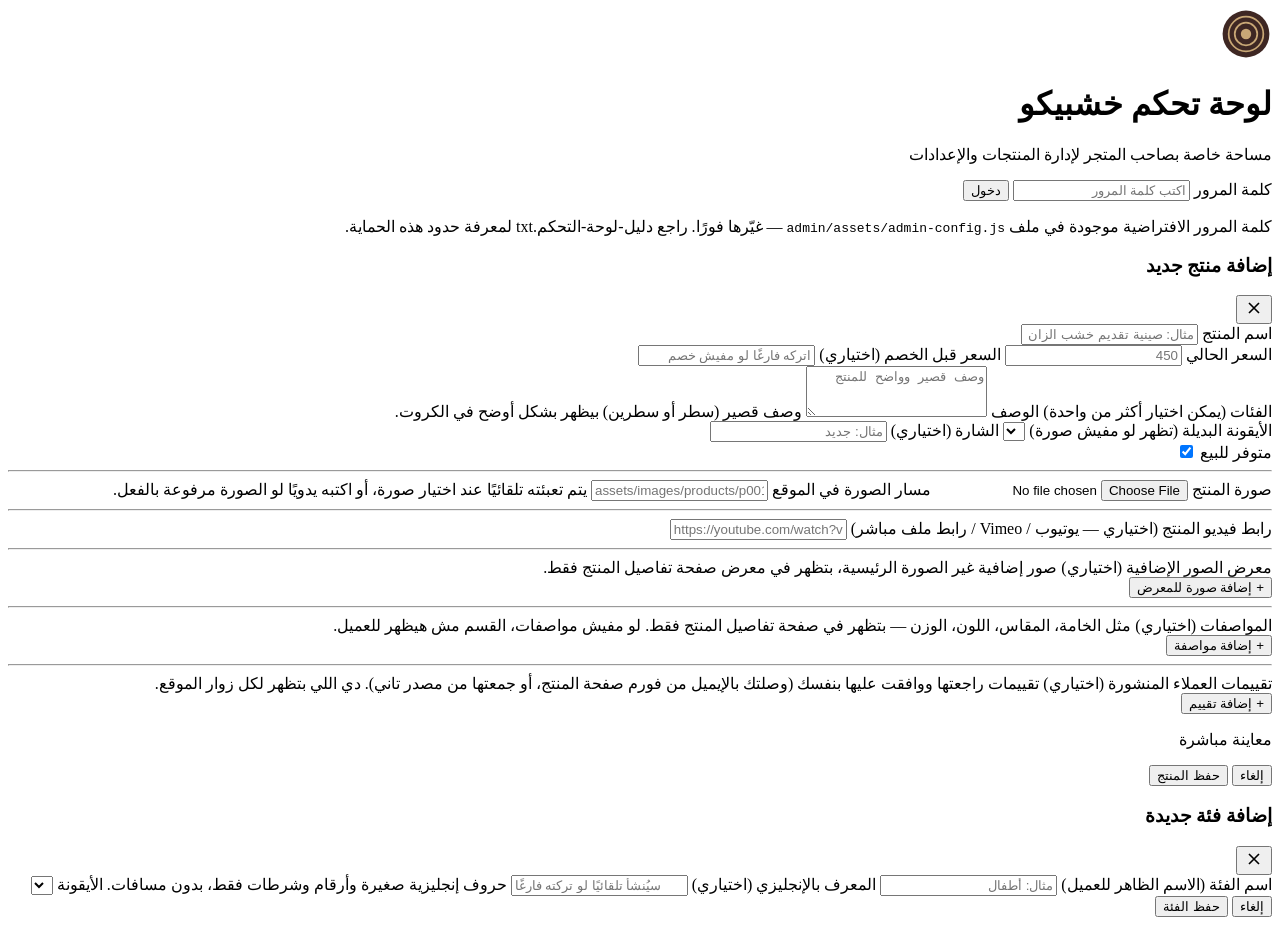
==== admin/index.html @ 73955e40 "Add files via upload" ====
<!DOCTYPE html>
<html lang="ar" dir="rtl">
<head>
<meta charset="UTF-8">
<meta name="viewport" content="width=device-width, initial-scale=1.0, viewport-fit=cover">
<title>لوحة تحكم خشبيكو</title>
<meta name="robots" content="noindex, nofollow">
<link rel="icon" href="data:image/svg+xml,%3Csvg xmlns='http://www.w3.org/2000/svg' viewBox='0 0 100 100'%3E%3Ccircle cx='50' cy='50' r='45' fill='%233E2723'/%3E%3Ccircle cx='50' cy='50' r='33' fill='none' stroke='%23C9A876' stroke-width='4'/%3E%3Ccircle cx='50' cy='50' r='20' fill='none' stroke='%23C9A876' stroke-width='4'/%3E%3C/svg%3E">
<link rel="preconnect" href="https://fonts.googleapis.com">
<link rel="preconnect" href="https://fonts.gstatic.com" crossorigin>
<link href="https://fonts.googleapis.com/css2?family=El+Messiri:wght@500;600;700&family=Tajawal:wght@400;500;700;900&display=swap" rel="stylesheet">
<link rel="stylesheet" href="../assets/css/style.css">
<link rel="stylesheet" href="assets/admin.css">
</head>
<body class="admin-body">

<!-- ===== شاشة الدخول ===== -->
<div class="login-screen" id="loginScreen">
  <form class="login-card" id="loginForm">
    <svg class="login-rings" viewBox="0 0 60 60" width="52" height="52" aria-hidden="true">
      <circle cx="30" cy="30" r="27" fill="#3E2723"/>
      <circle cx="30" cy="30" r="20" fill="none" stroke="#C9A876" stroke-width="2"/>
      <circle cx="30" cy="30" r="13" fill="none" stroke="#C9A876" stroke-width="2"/>
      <circle cx="30" cy="30" r="6" fill="#C9A876"/>
    </svg>
    <h1>لوحة تحكم خشبيكو</h1>
    <p class="login-sub">مساحة خاصة بصاحب المتجر لإدارة المنتجات والإعدادات</p>
    <label class="login-field">
      كلمة المرور
      <input type="password" id="loginPassword" placeholder="اكتب كلمة المرور" autocomplete="current-password" required>
    </label>
    <button type="submit" class="btn btn-primary btn-block">دخول</button>
    <p class="login-error" id="loginError"></p>
    <p class="login-hint">كلمة المرور الافتراضية موجودة في ملف <code>admin/assets/admin-config.js</code> — غيّرها فورًا. راجع دليل-لوحة-التحكم.txt لمعرفة حدود هذه الحماية.</p>
  </form>
</div>

<!-- ===== لوحة التحكم ===== -->
<div class="admin-shell" id="adminShell" hidden>

  <header class="admin-header">
    <div class="admin-header-inner">
      <span class="logo-text">خشبيكو<small>لوحة التحكم</small></span>
      <div class="admin-header-actions">
        <a href="../index.html" target="_blank" rel="noopener" class="btn btn-ghost btn-small-pad">عرض الموقع</a>
        <button type="button" class="btn btn-ghost btn-small-pad" id="logoutBtn">تسجيل خروج</button>
      </div>
    </div>
    <nav class="admin-tabs" id="adminTabs">
      <button type="button" class="admin-tab active" data-tab="products">المنتجات</button>
      <button type="button" class="admin-tab" data-tab="categories">الفئات</button>
      <button type="button" class="admin-tab" data-tab="settings">الإعدادات</button>
      <button type="button" class="admin-tab" data-tab="export">الحفظ والتصدير</button>
    </nav>
  </header>

  <main class="admin-main">
    <div class="container">

      <!-- ===== تبويب المنتجات ===== -->
      <section class="admin-panel active" id="panelProducts">
        <div class="panel-toolbar">
          <div class="search-bar admin-search">
            <span class="search-icon">
              <svg width="18" height="18" viewBox="0 0 24 24" fill="none" stroke="currentColor" stroke-width="2"><circle cx="11" cy="11" r="7"/><path d="M21 21l-4.3-4.3"/></svg>
            </span>
            <input type="search" id="productAdminSearch" placeholder="ابحث في منتجاتك...">
          </div>
          <button type="button" class="btn btn-primary" id="addProductBtn">+ إضافة منتج جديد</button>
        </div>
        <div class="admin-table-wrap">
          <table class="admin-table" id="productsTable">
            <thead>
              <tr>
                <th>المنتج</th>
                <th>الفئات</th>
                <th>السعر</th>
                <th>الحالة</th>
                <th>إجراءات</th>
              </tr>
            </thead>
            <tbody id="productsTableBody"></tbody>
          </table>
        </div>
        <p class="admin-empty" id="productsEmptyState" hidden>لا توجد منتجات بعد. اضغط "إضافة منتج جديد" للبدء.</p>
      </section>

      <!-- ===== تبويب الفئات ===== -->
      <section class="admin-panel" id="panelCategories">
        <div class="panel-toolbar">
          <p class="panel-hint">الفئات هي الهاشتاجات اللي المنتجات بتتصنف تحتها، وبتظهر كفلاتر للعميل فوق قسم المنتجات.</p>
          <button type="button" class="btn btn-primary" id="addCategoryBtn">+ إضافة فئة جديدة</button>
        </div>
        <div class="admin-table-wrap">
          <table class="admin-table" id="categoriesTable">
            <thead>
              <tr>
                <th>الفئة</th>
                <th>المعرف</th>
                <th>عدد المنتجات</th>
                <th>إجراءات</th>
              </tr>
            </thead>
            <tbody id="categoriesTableBody"></tbody>
          </table>
        </div>
      </section>

      <!-- ===== تبويب الإعدادات ===== -->
      <section class="admin-panel" id="panelSettings">
        <p class="panel-hint">هذه الإعدادات تتحكم في رقم الواتساب، العملة، وبيانات التواصل الظاهرة في كل الموقع.</p>
        <form class="admin-form settings-form" id="settingsForm">
          <div class="form-grid">
            <label>
              رقم الواتساب (بصيغة دولية، بدون + وبدون صفر البداية)
              <input type="text" id="cfgWhatsapp" placeholder="201000000000" dir="ltr">
            </label>
            <label>
              رمز العملة
              <input type="text" id="cfgCurrency" placeholder="ج.م">
            </label>
            <label>
              رقم الهاتف الظاهر للعملاء
              <input type="text" id="cfgPhone" placeholder="+20 100 000 0000" dir="ltr">
            </label>
            <label>
              البريد الإلكتروني
              <input type="email" id="cfgEmail" placeholder="hello@khashbiko.com" dir="ltr">
            </label>
            <label class="span-2">
              العنوان
              <input type="text" id="cfgAddress" placeholder="القاهرة، مصر">
            </label>
            <label>
              رابط فيسبوك
              <input type="url" id="cfgFacebook" placeholder="https://facebook.com/..." dir="ltr">
            </label>
            <label>
              رابط انستجرام
              <input type="url" id="cfgInstagram" placeholder="https://instagram.com/..." dir="ltr">
            </label>
            <label>
              رابط تيك توك
              <input type="url" id="cfgTiktok" placeholder="https://tiktok.com/@..." dir="ltr">
            </label>
            <label class="span-2">
              رابط استقبال فورم التواصل (اختياري — Formspree أو مشابه)
              <input type="url" id="cfgFormAction" placeholder="https://formspree.io/f/xxxxxxx" dir="ltr">
            </label>
            <label class="span-2">
              رابط استقبال تقييمات العملاء (اختياري — ينفع نفس الرابط فوق أو رابط منفصل)
              <input type="url" id="cfgReviewFormAction" placeholder="https://formspree.io/f/yyyyyyy" dir="ltr">
            </label>
          </div>
          <button type="submit" class="btn btn-primary">حفظ الإعدادات</button>
        </form>
      </section>

      <!-- ===== تبويب الحفظ والتصدير ===== -->
      <section class="admin-panel" id="panelExport">
        <div class="export-notice">
          <h3>ليه محتاج "أصدّر" وأرفع بدل ما يتحفظ لوحده؟</h3>
          <p>موقع خشبيكو موقع ثابت (Static) من غير قاعدة بيانات أو سيرفر خلفي — وده اللي بيخليه سريع وسهل الاستضافة على أي مكان.
          التعديلات اللي بتعملها هنا بتتحفظ في متصفحك فقط (كمسودة عمل)، ولازم "تصدّرها" كملف وترفعه على استضافتك
          عشان تظهر لكل زوار الموقع. التفاصيل الكاملة في ملف <code>دليل-لوحة-التحكم.txt</code>.</p>
        </div>

        <div class="export-cards">
          <div class="export-card">
            <h4>1) ملف المنتجات والفئات</h4>
            <p>يحتوي كل منتجاتك وفئاتك الحالية بنفس تنسيق الملف الأصلي.</p>
            <button type="button" class="btn btn-primary btn-block" id="exportProductsBtn">⬇ تنزيل products-data.js</button>
          </div>
          <div class="export-card">
            <h4>2) ملف الإعدادات</h4>
            <p>رقم الواتساب، العملة، بيانات التواصل وروابط السوشيال ميديا.</p>
            <button type="button" class="btn btn-primary btn-block" id="exportConfigBtn">⬇ تنزيل config.js</button>
          </div>
        </div>

        <ol class="export-steps">
          <li>اضغط زر التنزيل المناسب فوق — هينزل الملف باسمه الصحيح جاهزًا للرفع.</li>
          <li>افتح مدير الملفات في استضافتك وادخل مجلد <code>assets/js</code>.</li>
          <li>ارفع الملف الجديد فوق القديم بنفس الاسم (استبدال).</li>
          <li>افتح موقعك وتأكد إن التعديلات ظهرت.</li>
        </ol>

        <div class="export-footer">
          <p class="draft-status" id="draftStatus">لا توجد تعديلات محفوظة محليًا بعد.</p>
          <button type="button" class="btn btn-ghost" id="resetDraftBtn">استرجاع النسخة الحالية من الموقع</button>
        </div>
      </section>

    </div>
  </main>
</div>

<!-- ===== نافذة إضافة/تعديل منتج ===== -->
<div class="modal-overlay" id="adminModalOverlay"></div>
<div class="admin-modal admin-modal-lg" id="productModal" role="dialog" aria-modal="true" aria-labelledby="productModalTitle">
  <div class="admin-modal-header">
    <h3 id="productModalTitle">إضافة منتج جديد</h3>
    <button type="button" class="icon-btn" id="closeProductModal" aria-label="إغلاق">
      <svg width="20" height="20" viewBox="0 0 24 24" fill="none" stroke="currentColor" stroke-width="2"><path d="M6 6l12 12M18 6L6 18"/></svg>
    </button>
  </div>
  <div class="admin-modal-body two-col">
    <form class="admin-form" id="productForm">
      <input type="hidden" id="fldProductId">

      <label>
        اسم المنتج
        <input type="text" id="fldName" required placeholder="مثال: صينية تقديم خشب الزان">
      </label>

      <div class="form-row">
        <label>
          السعر الحالي
          <input type="number" id="fldPrice" min="0" step="0.01" required placeholder="450">
        </label>
        <label>
          السعر قبل الخصم (اختياري)
          <input type="number" id="fldOldPrice" min="0" step="0.01" placeholder="اتركه فارغًا لو مفيش خصم">
        </label>
      </div>

      <label>
        الفئات (يمكن اختيار أكثر من واحدة)
        <span class="checkbox-grid" id="fldCategories"></span>
      </label>

      <label>
        الوصف
        <textarea id="fldDescription" rows="3" placeholder="وصف قصير وواضح للمنتج"></textarea>
        <span class="field-hint">وصف قصير (سطر أو سطرين) بيظهر بشكل أوضح في الكروت.</span>
      </label>

      <div class="form-row">
        <label>
          الأيقونة البديلة (تظهر لو مفيش صورة)
          <select id="fldIcon"></select>
        </label>
        <label>
          الشارة (اختياري)
          <input type="text" id="fldBadge" placeholder="مثال: جديد">
        </label>
      </div>
      <div class="badge-presets" id="badgePresets"></div>

      <label class="toggle-row">
        <span>متوفر للبيع</span>
        <span class="toggle-switch">
          <input type="checkbox" id="fldInStock" checked>
          <span class="toggle-slider"></span>
        </span>
      </label>

      <hr class="field-divider">

      <label>
        صورة المنتج
        <input type="file" id="fldImageFile" accept="image/*">
      </label>
      <div class="image-tools" id="imageTools" hidden>
        <img id="imagePreview" class="image-preview" alt="معاينة الصورة">
        <div class="image-tools-actions">
          <button type="button" class="btn btn-small" id="downloadImageBtn">⬇ تنزيل الصورة بالاسم الصحيح</button>
          <span class="field-hint">نزّل الصورة بهذا الاسم، وارفعها لمجلد <code>assets/images/products</code> عن طريق مدير الملفات.</span>
        </div>
      </div>
      <label>
        مسار الصورة في الموقع
        <input type="text" id="fldImagePath" placeholder="assets/images/products/p001.jpg" dir="ltr">
        <span class="field-hint">يتم تعبئته تلقائيًا عند اختيار صورة، أو اكتبه يدويًا لو الصورة مرفوعة بالفعل.</span>
      </label>

      <hr class="field-divider">

      <label>
        رابط فيديو المنتج (اختياري — يوتيوب / Vimeo / رابط ملف مباشر)
        <input type="url" id="fldVideo" placeholder="https://youtube.com/watch?v=..." dir="ltr">
      </label>
      <div class="video-preview-wrap" id="videoPreviewWrap" hidden>
        <div class="video-preview" id="videoPreview"></div>
      </div>

      <hr class="field-divider">

      <label>
        معرض الصور الإضافية (اختياري)
        <span class="field-hint">صور إضافية غير الصورة الرئيسية، بتظهر في معرض صفحة تفاصيل المنتج فقط.</span>
      </label>
      <div class="gallery-list" id="galleryList"></div>
      <button type="button" class="btn btn-small" id="addGalleryImageBtn">+ إضافة صورة للمعرض</button>

      <hr class="field-divider">

      <label>
        المواصفات (اختياري)
        <span class="field-hint">مثل الخامة، المقاس، اللون، الوزن — بتظهر في صفحة تفاصيل المنتج فقط. لو مفيش مواصفات، القسم مش هيظهر للعميل.</span>
      </label>
      <div class="specs-list" id="specsList"></div>
      <button type="button" class="btn btn-small" id="addSpecBtn">+ إضافة مواصفة</button>

      <hr class="field-divider">

      <label>
        تقييمات العملاء المنشورة (اختياري)
        <span class="field-hint">تقييمات راجعتها ووافقت عليها بنفسك (وصلتك بالإيميل من فورم صفحة المنتج، أو جمعتها من مصدر تاني). دي اللي بتظهر لكل زوار الموقع.</span>
      </label>
      <div class="reviews-list" id="reviewsList"></div>
      <button type="button" class="btn btn-small" id="addReviewBtn">+ إضافة تقييم</button>

      <a href="#" id="viewFullPageLink" class="view-full-page-link" target="_blank" rel="noopener" hidden>🔗 عرض صفحة المنتج كاملة</a>
    </form>

    <aside class="live-preview">
      <p class="live-preview-label">معاينة مباشرة</p>
      <div class="live-preview-frame" id="livePreviewFrame"></div>
    </aside>
  </div>
  <div class="admin-modal-footer">
    <button type="button" class="btn btn-ghost" id="cancelProductBtn">إلغاء</button>
    <button type="submit" form="productForm" class="btn btn-primary" id="saveProductBtn">حفظ المنتج</button>
  </div>
</div>

<!-- ===== نافذة إضافة/تعديل فئة ===== -->
<div class="admin-modal" id="categoryModal" role="dialog" aria-modal="true" aria-labelledby="categoryModalTitle">
  <div class="admin-modal-header">
    <h3 id="categoryModalTitle">إضافة فئة جديدة</h3>
    <button type="button" class="icon-btn" id="closeCategoryModal" aria-label="إغلاق">
      <svg width="20" height="20" viewBox="0 0 24 24" fill="none" stroke="currentColor" stroke-width="2"><path d="M6 6l12 12M18 6L6 18"/></svg>
    </button>
  </div>
  <div class="admin-modal-body">
    <form class="admin-form" id="categoryForm">
      <input type="hidden" id="catFldId">
      <label>
        اسم الفئة (الاسم الظاهر للعميل)
        <input type="text" id="catFldLabel" required placeholder="مثال: أطفال">
      </label>
      <label>
        المعرف بالإنجليزي (اختياري)
        <input type="text" id="catFldSlug" placeholder="سيُنشأ تلقائيًا لو تركته فارغًا" dir="ltr">
        <span class="field-hint">حروف إنجليزية صغيرة وأرقام وشرطات فقط، بدون مسافات.</span>
      </label>
      <label>
        الأيقونة
        <select id="catFldIcon"></select>
      </label>
    </form>
  </div>
  <div class="admin-modal-footer">
    <button type="button" class="btn btn-ghost" id="cancelCategoryBtn">إلغاء</button>
    <button type="submit" form="categoryForm" class="btn btn-primary">حفظ الفئة</button>
  </div>
</div>

<!-- Toast -->
<div class="toast" id="toast"></div>

<script src="../assets/js/config.js"></script>
<script src="../assets/js/icons.js"></script>
<script src="../assets/js/media-utils.js"></script>
<script src="../assets/js/products-data.js"></script>
<script src="assets/admin-config.js"></script>
<script src="assets/admin.js"></script>
</body>
</html>
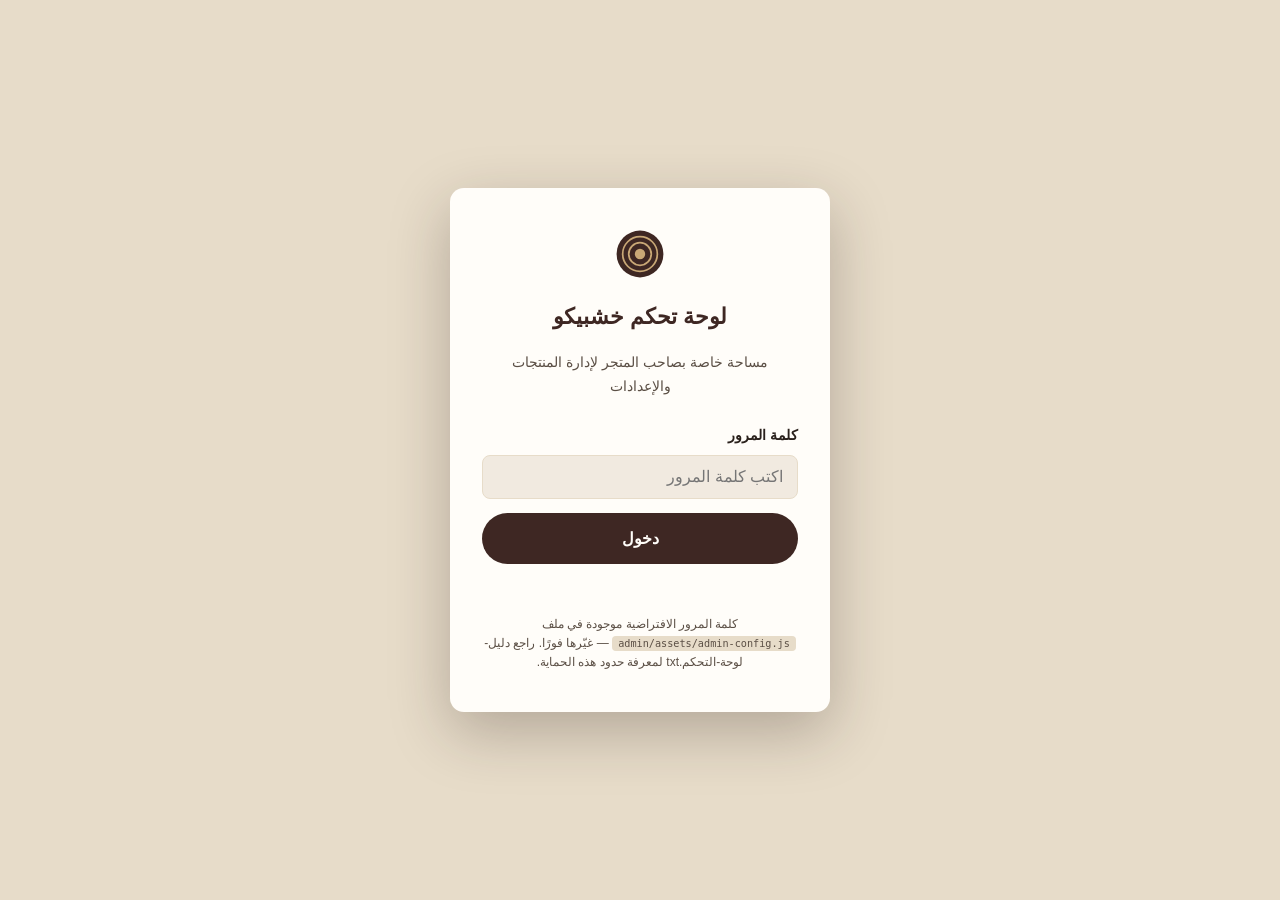
==== commit 8ca70550: "Update index.html" ====
--- a/admin/index.html
+++ b/admin/index.html
@@ -106,6 +106,129 @@
         </div>
       </section>
 
+
+      <!-- ===== تبويب الشريط الإعلاني ===== -->
+      <section class="admin-panel" id="panelAnnounce">
+        <p class="panel-hint">شريط رسائل قصيرة (عروض، إشعارات) يظهر أعلى الموقع تحت الهيدر مباشرة.</p>
+
+        <div class="announce-preview-wrap">
+          <p class="live-preview-label">معاينة مباشرة</p>
+          <div class="announce-bar" id="previewAnnounceBar" hidden>
+            <div class="announce-inner">
+              <div class="announce-viewport">
+                <div class="announce-track" id="previewAnnounceTrack"></div>
+              </div>
+            </div>
+          </div>
+        </div>
+
+        <form class="admin-form settings-form" id="announceSettingsForm">
+          <label class="toggle-row">
+            <span>إظهار الشريط الإعلاني</span>
+            <span class="toggle-switch">
+              <input type="checkbox" id="anEnabled" checked>
+              <span class="toggle-slider"></span>
+            </span>
+          </label>
+
+          <div class="form-row">
+            <label>
+              نوع العرض
+              <select id="anMode">
+                <option value="animated">متحرك</option>
+                <option value="static">ثابت (يتبدل كل فترة)</option>
+              </select>
+            </label>
+            <label id="anDirectionWrap">
+              اتجاه الحركة
+              <select id="anDirection">
+                <option value="rtl">من اليمين إلى اليسار</option>
+                <option value="ltr">من اليسار إلى اليمين</option>
+              </select>
+            </label>
+            <label id="anAlignWrap" hidden>
+              مكان ظهور الإعلان
+              <select id="anAlign">
+                <option value="start">البداية (يمين)</option>
+                <option value="center">المنتصف</option>
+                <option value="end">النهاية (يسار)</option>
+              </select>
+            </label>
+          </div>
+
+          <div class="form-row">
+            <label id="anSpeedWrap">
+              سرعة الحركة
+              <select id="anSpeed">
+                <option value="slow">بطيئة</option>
+                <option value="medium">متوسطة</option>
+                <option value="fast">سريعة</option>
+                <option value="custom">مخصصة</option>
+              </select>
+            </label>
+            <label id="anCustomSpeedWrap" hidden>
+              سرعة مخصصة (بكسل/ثانية)
+              <input type="number" id="anCustomSpeed" min="5" step="5" value="60">
+            </label>
+          </div>
+
+          <div class="form-row">
+            <label>
+              لون الخلفية
+              <input type="color" id="anBgColor" value="#3E2723">
+            </label>
+            <label>
+              لون النص
+              <input type="color" id="anTextColor" value="#FFFDF9">
+            </label>
+          </div>
+          <div class="form-row">
+            <label>
+              لون العناصر (الإيموجي وغيره)
+              <input type="color" id="anAccentColor" value="#C9A876">
+            </label>
+            <label>
+              استدارة الحواف (بكسل)
+              <input type="number" id="anRadius" min="0" max="999" value="999">
+            </label>
+          </div>
+
+          <div class="form-row">
+            <label>
+              حجم النص (بكسل)
+              <input type="number" id="anTextSize" min="10" max="24" value="14">
+            </label>
+            <label>
+              وزن النص
+              <select id="anTextWeight">
+                <option value="normal">عادي</option>
+                <option value="bold">عريض</option>
+              </select>
+            </label>
+          </div>
+          <div class="form-row">
+            <label>
+              حجم الإيموجي (بكسل)
+              <input type="number" id="anEmojiSize" min="10" max="32" value="16">
+            </label>
+            <label>
+              حجم الصورة (بكسل)
+              <input type="number" id="anImageSize" min="10" max="60" value="20">
+            </label>
+          </div>
+
+          <button type="submit" class="btn btn-primary">حفظ إعدادات الشريط</button>
+        </form>
+
+        <hr class="field-divider">
+
+        <div class="panel-toolbar">
+          <p class="panel-hint">الرسائل اللي بتظهر جوا الشريط، بترتيب ظهورها.</p>
+          <button type="button" class="btn btn-primary" id="addAnnouncementBtn">+ إضافة إعلان</button>
+        </div>
+        <div class="announcements-list" id="announcementsList"></div>
+      </section>
+      
       <!-- ===== تبويب الإعدادات ===== -->
       <section class="admin-panel" id="panelSettings">
         <p class="panel-hint">هذه الإعدادات تتحكم في رقم الواتساب، العملة، وبيانات التواصل الظاهرة في كل الموقع.</p>
@@ -175,6 +298,11 @@
             <h4>2) ملف الإعدادات</h4>
             <p>رقم الواتساب، العملة، بيانات التواصل وروابط السوشيال ميديا.</p>
             <button type="button" class="btn btn-primary btn-block" id="exportConfigBtn">⬇ تنزيل config.js</button>
+          </div>
+          <div class="export-card">
+            <h4>3) ملف الشريط الإعلاني</h4>
+            <p>إعدادات الشريط الإعلاني وكل الإعلانات المضافة.</p>
+            <button type="button" class="btn btn-primary btn-block" id="exportAnnouncementsBtn">⬇ تنزيل announcements-data.js</button>
           </div>
         </div>
 
@@ -357,6 +485,63 @@
   </div>
 </div>
 
+  <!-- ===== نافذة إضافة/تعديل إعلان ===== -->
+<div class="admin-modal" id="announcementModal" role="dialog" aria-modal="true" aria-labelledby="announcementModalTitle">
+  <div class="admin-modal-header">
+    <h3 id="announcementModalTitle">إضافة إعلان</h3>
+    <button type="button" class="icon-btn" id="closeAnnouncementModal" aria-label="إغلاق">
+      <svg width="20" height="20" viewBox="0 0 24 24" fill="none" stroke="currentColor" stroke-width="2"><path d="M6 6l12 12M18 6L6 18"/></svg>
+    </button>
+  </div>
+  <div class="admin-modal-body">
+    <form class="admin-form" id="announcementForm">
+      <input type="hidden" id="anFldId">
+      <label>
+        نص الإعلان
+        <input type="text" id="anFldText" required placeholder="مثال: عروض خاصة لفترة محدودة">
+      </label>
+      <div class="form-row">
+        <label>
+          إيموجي (اختياري)
+          <input type="text" id="anFldEmoji" placeholder="🎉" maxlength="4">
+        </label>
+        <label>
+          رابط عند الضغط (اختياري)
+          <input type="text" id="anFldLink" placeholder="index.html#products" dir="ltr">
+        </label>
+      </div>
+
+      <label>
+        صورة صغيرة (اختياري)
+        <input type="file" id="anFldImageFile" accept="image/*">
+      </label>
+      <div class="image-tools" id="anImageTools" hidden>
+        <img id="anImagePreview" class="image-preview" alt="معاينة الصورة">
+        <div class="image-tools-actions">
+          <button type="button" class="btn btn-small" id="anDownloadImageBtn">⬇ تنزيل الصورة بالاسم الصحيح</button>
+          <span class="field-hint">ارفعها لمجلد <code>assets/images/announcements</code> بعد التنزيل.</span>
+        </div>
+      </div>
+      <label>
+        مسار الصورة
+        <input type="text" id="anFldImagePath" placeholder="assets/images/announcements/a1.jpg" dir="ltr">
+      </label>
+
+      <label class="toggle-row">
+        <span>الإعلان مفعّل</span>
+        <span class="toggle-switch">
+          <input type="checkbox" id="anFldEnabled" checked>
+          <span class="toggle-slider"></span>
+        </span>
+      </label>
+    </form>
+  </div>
+  <div class="admin-modal-footer">
+    <button type="button" class="btn btn-ghost" id="cancelAnnouncementBtn">إلغاء</button>
+    <button type="submit" form="announcementForm" class="btn btn-primary">حفظ الإعلان</button>
+  </div>
+</div>
+
 <!-- Toast -->
 <div class="toast" id="toast"></div>
 
@@ -364,6 +549,8 @@
 <script src="../assets/js/icons.js"></script>
 <script src="../assets/js/media-utils.js"></script>
 <script src="../assets/js/products-data.js"></script>
+<script src="../assets/js/announcements-data.js"></script>
+<script src="../assets/js/announcement-bar.js"></script>
 <script src="assets/admin-config.js"></script>
 <script src="assets/admin.js"></script>
 </body>
--- a/assets/css/style.css
+++ b/assets/css/style.css
@@ -0,0 +1,838 @@
+/* =========================================================
+   KHASHBIKO — Design tokens
+   Palette: walnut #3E2723, oak #A9744F, gold-ring #C9A876,
+            sage #6B7A5E, paper #F1EAE0, ink #2A211C
+   Display: 'El Messiri' — Body: 'Tajawal'
+   Signature: concentric "wood ring" motif for numbering & dividers
+   ========================================================= */
+
+:root{
+  --walnut:#3E2723;
+  --walnut-deep:#2A1B18;
+  --oak:#A9744F;
+  --gold:#C9A876;
+  --sage:#6B7A5E;
+  --rust:#B5533C;
+  --paper:#F1EAE0;
+  --paper-2:#E7DCC9;
+  --ink:#2A211C;
+  --ink-soft:#5B4F45;
+  --white:#FFFDF9;
+  --radius:14px;
+  --radius-sm:8px;
+  --shadow:0 10px 30px rgba(42,27,24,0.14);
+  --shadow-lg:0 20px 60px rgba(42,27,24,0.28);
+  --container:1160px;
+
+  /* لون الخلفية الظاهر حوالين صور المنتجات (في الكروت، معرض صفحة
+     المنتج، والعرض السريع) — الصورة بتتعرض كاملة من غير قص، فأي
+     مساحة فاضية حواليها بتاخد اللون ده. غيّر القيمة دي بس عشان
+     تغيّر لون الخلفية في كل أماكن عرض الصور دفعة واحدة. */
+  --product-image-bg:#F1EAE0;
+}
+
+*,*::before,*::after{box-sizing:border-box;}
+html{scroll-behavior:smooth;}
+html,body{overflow-x:hidden;max-width:100%;}
+/* The HTML "hidden" attribute must always win over any class that sets
+   its own display value (e.g. display:flex on a panel also toggled via
+   .hidden = true/false in JS) — otherwise elements meant to be hidden
+   stay visible and stack on top of/above the content meant to replace them. */
+[hidden]{display:none !important;}
+body{
+  margin:0;
+  background:var(--paper);
+  color:var(--ink);
+  font-family:'Tajawal',sans-serif;
+  line-height:1.7;
+  -webkit-font-smoothing:antialiased;
+}
+body.cart-open,body.modal-open,body.menu-open{overflow:hidden;}
+h1,h2,h3,.logo-text{font-family:'El Messiri',serif;}
+h1,h2,h3{color:var(--walnut);margin:0 0 .5em;}
+p{margin:0 0 1em;color:var(--ink-soft);}
+a{color:inherit;text-decoration:none;}
+img{max-width:100%;display:block;}
+button{font-family:inherit;}
+.container{max-width:var(--container);margin:0 auto;padding:0 24px;}
+code{background:var(--paper-2);padding:2px 6px;border-radius:4px;font-size:.85em;}
+
+@media (prefers-reduced-motion: reduce){
+  html{scroll-behavior:auto;}
+  *{animation:none !important;transition:none !important;}
+}
+
+/* Focus visibility */
+a:focus-visible,button:focus-visible,input:focus-visible,textarea:focus-visible{
+  outline:3px solid var(--sage);outline-offset:2px;
+}
+
+/* Buttons */
+.btn{
+  display:inline-block;
+  padding:14px 30px;
+  border-radius:999px;
+  font-weight:700;
+  border:2px solid transparent;
+  cursor:pointer;
+  transition:transform .15s ease, box-shadow .15s ease, background .2s ease;
+  font-size:1rem;
+}
+.btn-primary{background:var(--walnut);color:var(--white);}
+.btn-primary:hover{background:var(--walnut-deep);transform:translateY(-2px);box-shadow:var(--shadow);}
+.btn-primary:disabled{background:#B9AFA3;cursor:not-allowed;transform:none;box-shadow:none;}
+.btn-ghost{background:transparent;color:var(--walnut);border-color:var(--walnut);}
+.btn-ghost:hover{background:var(--walnut);color:var(--white);}
+.btn-small{padding:9px 18px;font-size:.85rem;background:var(--oak);color:var(--white);border-radius:999px;border:none;cursor:pointer;}
+.btn-small:hover{background:var(--walnut);}
+.btn-small:disabled{background:#C9BFB3;color:#fff;cursor:not-allowed;}
+.btn-block{display:block;width:100%;text-align:center;}
+
+.icon-btn{
+  background:none;border:none;cursor:pointer;color:var(--walnut);
+  width:36px;height:36px;border-radius:50%;
+  display:flex;align-items:center;justify-content:center;
+  transition:background .15s ease;
+}
+.icon-btn:hover{background:var(--paper-2);}
+
+/* Section head + signature ring numbering */
+.section-head{text-align:center;max-width:640px;margin:0 auto 40px;position:relative;padding-top:56px;}
+.section-sub{color:var(--ink-soft);font-size:.95rem;}
+.ring-mark{
+  position:absolute;top:0;right:50%;transform:translateX(50%);
+  width:44px;height:44px;border-radius:50%;
+  display:flex;align-items:center;justify-content:center;
+  font-family:'El Messiri',serif;font-weight:700;color:var(--walnut);
+  background:
+    radial-gradient(circle at center, var(--gold) 0 4px, transparent 5px),
+    repeating-radial-gradient(circle at center, transparent 0 6px, rgba(169,116,79,.35) 7px, transparent 8px);
+  border:2px solid var(--oak);
+}
+.about .ring-mark,.contact .ring-mark{position:static;transform:none;margin-bottom:14px;}
+
+/* ===== Header ===== */
+.site-header{
+  position:sticky;top:0;z-index:100;
+  background:rgba(241,234,224,.94);
+  backdrop-filter:blur(8px);
+  border-bottom:1px solid var(--paper-2);
+}
+.header-inner{display:flex;align-items:center;justify-content:space-between;height:76px;gap:24px;}
+.logo{display:flex;align-items:center;gap:10px;min-width:0;}
+.logo-text{font-size:1.4rem;font-weight:700;color:var(--walnut);display:flex;flex-direction:column;line-height:1;white-space:nowrap;}
+.logo-text small{font-size:.5rem;letter-spacing:.2em;color:var(--oak);font-family:'Tajawal',sans-serif;font-weight:700;}
+
+/* Desktop: plain horizontal nav. The nav-panel-header/footer are mobile-only
+   and stay hidden until the nav becomes a slide-in panel (see responsive section). */
+.main-nav{display:flex;align-items:center;}
+.nav-panel-header,.nav-panel-footer{display:none;}
+.nav-links{display:flex;gap:32px;}
+.nav-links a{font-weight:700;color:var(--ink);position:relative;padding:6px 0;}
+.nav-links a::after{content:"";position:absolute;bottom:0;right:0;left:0;height:2px;background:var(--oak);transform:scaleX(0);transition:transform .2s ease;}
+.nav-links a:hover::after,.nav-links a:focus-visible::after{transform:scaleX(1);}
+
+.header-actions{display:flex;align-items:center;gap:8px;}
+.cart-btn{
+  position:relative;background:none;border:none;cursor:pointer;color:var(--walnut);
+  padding:10px;width:44px;height:44px;display:flex;align-items:center;justify-content:center;
+  border-radius:50%;transition:background .15s ease;
+}
+.cart-btn:hover{background:var(--paper-2);}
+.cart-count{
+  position:absolute;top:2px;left:2px;background:var(--oak);color:var(--white);
+  font-size:.65rem;font-weight:700;min-width:18px;height:18px;border-radius:50%;
+  display:flex;align-items:center;justify-content:center;padding:0 2px;
+  box-shadow:0 0 0 2px var(--paper);
+}
+.menu-toggle{
+  display:none;flex-direction:column;justify-content:center;align-items:center;gap:5px;
+  background:none;border:none;cursor:pointer;padding:10px;width:44px;height:44px;border-radius:50%;
+  transition:background .15s ease;
+}
+.menu-toggle:hover{background:var(--paper-2);}
+.menu-toggle span{width:22px;height:2px;background:var(--walnut);border-radius:2px;transition:transform .25s ease, opacity .2s ease;}
+body.menu-open .menu-toggle span:nth-child(1){transform:translateY(7px) rotate(45deg);}
+body.menu-open .menu-toggle span:nth-child(2){opacity:0;}
+body.menu-open .menu-toggle span:nth-child(3){transform:translateY(-7px) rotate(-45deg);}
+
+/* ===== Hero ===== */
+.hero{position:relative;overflow:hidden;padding:96px 0 72px;}
+.hero-rings{position:absolute;left:-140px;top:50%;transform:translateY(-50%);width:560px;height:560px;pointer-events:none;}
+.hero-inner{position:relative;max-width:720px;}
+.eyebrow{color:var(--sage);font-weight:700;letter-spacing:.02em;margin-bottom:12px;}
+.hero h1{font-size:clamp(2.2rem,5vw,3.4rem);line-height:1.25;}
+.hero h1 span{color:var(--oak);}
+.hero-text{font-size:1.1rem;max-width:560px;}
+.hero-cta{display:flex;gap:16px;flex-wrap:wrap;margin:28px 0 40px;}
+.hero-stats{list-style:none;display:flex;gap:40px;padding:0;margin:0;border-top:1px solid var(--paper-2);padding-top:24px;}
+.hero-stats li{display:flex;flex-direction:column;}
+.hero-stats strong{font-family:'El Messiri',serif;font-size:1.8rem;color:var(--walnut);}
+.hero-stats span{font-size:.85rem;color:var(--ink-soft);}
+
+/* ===== Categories ===== */
+.categories{padding:72px 0;background:var(--white);}
+.cat-grid{display:grid;grid-template-columns:repeat(5,1fr);gap:18px;}
+.cat-card{
+  background:var(--paper);border:1px solid var(--paper-2);border-radius:var(--radius);
+  padding:30px 14px;text-align:center;display:flex;flex-direction:column;align-items:center;gap:12px;
+  color:var(--walnut);transition:transform .18s ease, box-shadow .18s ease, background .2s ease;
+  cursor:pointer;width:100%;font-size:1rem;
+}
+.cat-card:hover{transform:translateY(-4px);box-shadow:var(--shadow);background:var(--white);}
+.cat-card span{font-weight:700;}
+
+/* ===== Products toolbar (search + filter pills) ===== */
+.products-toolbar{
+  display:flex;flex-wrap:wrap;align-items:center;justify-content:space-between;gap:16px;
+  margin-bottom:36px;
+}
+.search-bar{
+  position:relative;flex:0 0 260px;max-width:100%;
+}
+.search-bar input{
+  width:100%;padding:11px 42px 11px 16px;border-radius:999px;border:1px solid var(--paper-2);
+  background:var(--white);font-family:'Tajawal',sans-serif;font-size:1rem;color:var(--ink);
+}
+.search-bar input:focus{outline:none;border-color:var(--oak);box-shadow:0 0 0 3px rgba(169,116,79,.15);}
+.search-icon{position:absolute;top:50%;left:14px;transform:translateY(-50%);color:var(--ink-soft);pointer-events:none;}
+.filter-pills{display:flex;flex-wrap:wrap;gap:10px;}
+.filter-pill{
+  border:1px solid var(--paper-2);background:var(--white);color:var(--ink-soft);
+  padding:9px 18px;border-radius:999px;font-weight:700;font-size:.85rem;cursor:pointer;
+  transition:background .15s ease, color .15s ease, border-color .15s ease;
+}
+.filter-pill:hover{border-color:var(--oak);color:var(--walnut);}
+.filter-pill.active{background:var(--walnut);color:var(--white);border-color:var(--walnut);}
+
+/* ===== Products ===== */
+.products{padding:88px 0;}
+.product-grid{display:grid;grid-template-columns:repeat(3,1fr);gap:28px;}
+.empty-state{
+  grid-column:1/-1;text-align:center;padding:60px 20px;color:var(--ink-soft);
+  background:var(--white);border-radius:var(--radius);border:1px dashed var(--paper-2);
+}
+.product-card{
+  background:var(--white);border-radius:var(--radius);overflow:hidden;
+  box-shadow:0 4px 16px rgba(42,27,24,.06);
+  display:flex;flex-direction:column;transition:transform .2s ease, box-shadow .2s ease;
+}
+.product-card:hover{transform:translateY(-6px);box-shadow:var(--shadow);}
+.product-card.is-out{opacity:.75;}
+.product-thumb-wrap{position:relative;}
+.product-thumb-link{display:block;}
+.product-thumb{
+  position:relative;
+  background:var(--product-image-bg);
+  color:var(--oak);
+  display:flex;align-items:center;justify-content:center;
+  height:160px;
+  overflow:hidden;
+}
+.product-icon-fallback{display:flex;align-items:center;justify-content:center;width:100%;height:100%;}
+.product-img{position:absolute;inset:0;width:100%;height:100%;object-fit:contain;background:var(--product-image-bg);}
+.product-title-link{color:var(--walnut);text-decoration:none;}
+.product-title-link:hover,.product-title-link:focus-visible{color:var(--oak);}
+.badge{
+  position:absolute;top:12px;right:12px;z-index:2;
+  background:var(--sage);color:var(--white);font-size:.72rem;font-weight:700;
+  padding:5px 12px;border-radius:999px;
+}
+.badge-out{background:var(--ink-soft);}
+.quick-view-btn{
+  position:absolute;top:12px;left:12px;z-index:2;
+  width:34px;height:34px;border-radius:50%;border:none;cursor:pointer;
+  background:rgba(255,253,249,.9);color:var(--walnut);
+  display:flex;align-items:center;justify-content:center;
+  opacity:0;transform:translateY(-6px);
+  transition:opacity .18s ease, transform .18s ease;
+}
+.video-badge{
+  position:absolute;bottom:10px;left:10px;z-index:2;
+  width:32px;height:32px;border-radius:50%;border:none;cursor:pointer;
+  background:rgba(42,27,24,.72);color:var(--white);
+  display:flex;align-items:center;justify-content:center;padding-right:2px;
+}
+.video-badge:hover{background:var(--walnut);}
+.product-card:hover .quick-view-btn{opacity:1;transform:translateY(0);}
+.quick-view-btn:focus-visible{opacity:1;transform:translateY(0);}
+/* Touch devices (phones/tablets) never trigger :hover, so keep it visible there */
+@media (hover:none){
+  .quick-view-btn{opacity:1;transform:translateY(0);}
+}
+.product-info{padding:20px 22px 22px;display:flex;flex-direction:column;flex:1;}
+.product-tags{display:flex;flex-wrap:wrap;gap:6px;margin-bottom:8px;}
+.tag{font-size:.72rem;color:var(--sage);font-weight:700;}
+.product-info h3{font-size:1.05rem;margin-bottom:6px;}
+.product-desc{
+  font-size:.88rem;margin-bottom:16px;flex:1;
+  display:-webkit-box;-webkit-line-clamp:2;-webkit-box-orient:vertical;overflow:hidden;
+}
+.product-row{display:flex;align-items:center;justify-content:space-between;gap:10px;}
+.price-wrap{display:flex;align-items:baseline;gap:8px;flex-wrap:wrap;}
+.price{font-weight:700;color:var(--walnut);font-family:'El Messiri',serif;font-size:1.2rem;}
+.price-old{font-size:.85rem;color:var(--ink-soft);text-decoration:line-through;}
+
+/* ===== About ===== */
+.about{padding:88px 0;background:var(--walnut);color:var(--white);position:relative;overflow:hidden;}
+.about-inner{display:grid;grid-template-columns:1fr 1.3fr;gap:56px;align-items:center;position:relative;}
+.about-rings{width:100%;aspect-ratio:1;}
+.about .ring-mark{background:
+    radial-gradient(circle at center, var(--gold) 0 4px, transparent 5px),
+    repeating-radial-gradient(circle at center, transparent 0 6px, rgba(201,168,118,.35) 7px, transparent 8px);
+  border-color:var(--gold);color:var(--gold);
+}
+.about h2{color:var(--white);}
+.about p{color:#E7DCC9;}
+.about-points{display:grid;gap:18px;margin-top:28px;}
+.point{border-right:3px solid var(--gold);padding-right:16px;}
+.point strong{display:block;color:var(--white);font-family:'El Messiri',serif;font-size:1.05rem;}
+.point span{color:#C9BBA6;font-size:.9rem;}
+
+/* ===== Reviews ===== */
+.reviews{padding:88px 0;background:var(--white);}
+.review-grid{display:grid;grid-template-columns:repeat(3,1fr);gap:24px;}
+.review-card{
+  background:var(--paper);border-radius:var(--radius);padding:28px;
+  border-top:3px solid var(--sage);
+}
+.review-card p{color:var(--ink);font-style:italic;}
+.reviewer{color:var(--oak);font-weight:700;font-size:.9rem;}
+
+/* ===== Contact ===== */
+.contact{padding:88px 0;}
+.contact-inner{display:grid;grid-template-columns:1fr 1.2fr;gap:56px;}
+.contact-list{list-style:none;padding:0;margin:24px 0 0;display:grid;gap:16px;}
+.contact-list li{display:flex;align-items:center;gap:12px;color:var(--ink);}
+.contact-list svg{color:var(--oak);flex-shrink:0;}
+.contact-form{
+  background:var(--white);padding:32px;border-radius:var(--radius);box-shadow:var(--shadow);
+  display:grid;gap:18px;
+}
+.contact-form label{display:flex;flex-direction:column;gap:8px;font-weight:700;color:var(--ink);font-size:.9rem;}
+.contact-form input,.contact-form textarea{
+  font-family:'Tajawal',sans-serif;font-size:1rem;padding:12px 14px;
+  border:1px solid var(--paper-2);border-radius:8px;background:var(--paper);color:var(--ink);
+  resize:vertical;
+}
+.contact-form input:focus,.contact-form textarea:focus{
+  outline:none;border-color:var(--oak);box-shadow:0 0 0 3px rgba(169,116,79,.15);
+}
+.form-note{color:var(--sage);font-weight:700;min-height:1.2em;margin:0;font-size:.9rem;}
+
+/* ===== Footer ===== */
+.site-footer{background:var(--walnut-deep);color:#D8CBB8;padding:56px 0 0;}
+.footer-inner{display:grid;grid-template-columns:1.4fr 1fr 1fr;gap:40px;padding-bottom:40px;border-bottom:1px solid rgba(255,255,255,.1);}
+.footer-brand .logo-text{color:var(--white);}
+.footer-brand .logo-text small{color:var(--gold);}
+.footer-links,.footer-social{display:flex;flex-direction:column;gap:12px;}
+.footer-links h4,.footer-social h4{color:var(--white);font-family:'El Messiri',serif;margin:0 0 6px;}
+.footer-links a:hover{color:var(--gold);}
+.social-icons{display:flex;gap:12px;}
+.social-icons a{
+  width:36px;height:36px;border-radius:50%;border:1px solid rgba(255,255,255,.25);
+  display:flex;align-items:center;justify-content:center;font-size:.75rem;font-weight:700;
+}
+.social-icons a:hover{background:var(--gold);color:var(--walnut-deep);border-color:var(--gold);}
+.footer-bottom{text-align:center;padding:20px 0;font-size:.85rem;}
+
+/* ===== Floating WhatsApp ===== */
+.whatsapp-float{
+  position:fixed;
+  bottom:calc(24px + env(safe-area-inset-bottom));
+  left:calc(24px + env(safe-area-inset-left));
+  z-index:200;
+  width:56px;height:56px;border-radius:50%;
+  background:#25D366;color:#fff;
+  display:flex;align-items:center;justify-content:center;
+  box-shadow:0 8px 20px rgba(0,0,0,.25);
+  transition:transform .15s ease;
+}
+.whatsapp-float:hover{transform:scale(1.08);}
+
+/* ===== Toast ===== */
+.toast{
+  position:fixed;
+  bottom:calc(28px + env(safe-area-inset-bottom));
+  right:calc(28px + env(safe-area-inset-right));
+  z-index:400;
+  background:var(--walnut);color:var(--white);
+  padding:14px 22px;border-radius:10px;font-weight:700;
+  transform:translateY(120%);opacity:0;transition:transform .3s ease, opacity .3s ease;
+  box-shadow:var(--shadow);max-width:calc(100vw - 56px);
+}
+.toast.show{transform:translateY(0);opacity:1;}
+
+/* ===== Cart drawer ===== */
+.cart-overlay,.modal-overlay{
+  position:fixed;inset:0;background:rgba(42,27,24,.45);
+  opacity:0;pointer-events:none;transition:opacity .2s ease;z-index:500;
+}
+body.cart-open .cart-overlay,body.modal-open .modal-overlay{opacity:1;pointer-events:auto;}
+
+.cart-drawer{
+  position:fixed;top:0;left:0;bottom:0;width:400px;max-width:90vw;
+  background:var(--white);z-index:501;
+  display:flex;flex-direction:column;
+  transform:translateX(-100%);transition:transform .28s ease;
+  box-shadow:var(--shadow-lg);
+}
+body.cart-open .cart-drawer{transform:translateX(0);}
+.cart-drawer-header{
+  display:flex;align-items:center;justify-content:space-between;
+  padding:calc(20px + env(safe-area-inset-top)) 24px 20px;
+  border-bottom:1px solid var(--paper-2);
+}
+.cart-drawer-header h3{margin:0;}
+.cart-items{flex:1;overflow-y:auto;padding:16px 24px;}
+.cart-empty{color:var(--ink-soft);text-align:center;padding:40px 10px;}
+.cart-item{display:flex;align-items:center;gap:14px;padding:14px 0;border-bottom:1px solid var(--paper-2);}
+.cart-item-thumb{
+  position:relative;width:56px;height:56px;border-radius:var(--radius-sm);flex-shrink:0;
+  background:var(--product-image-bg);color:var(--oak);
+  display:flex;align-items:center;justify-content:center;overflow:hidden;
+}
+.cart-img{position:absolute;inset:0;width:100%;height:100%;object-fit:contain;background:var(--product-image-bg);}
+.cart-item-info{flex:1;min-width:0;}
+.cart-item-info h4{margin:0 0 4px;font-size:.92rem;color:var(--ink);font-family:'Tajawal',sans-serif;font-weight:700;}
+.cart-item-price{font-size:.85rem;color:var(--ink-soft);}
+.qty-stepper{
+  display:flex;align-items:center;gap:10px;margin-top:8px;
+}
+.qty-btn{
+  width:26px;height:26px;border-radius:50%;border:1px solid var(--paper-2);background:var(--white);
+  color:var(--walnut);cursor:pointer;display:flex;align-items:center;justify-content:center;
+}
+.qty-btn:hover{border-color:var(--oak);}
+.qty-value{min-width:16px;text-align:center;font-weight:700;}
+.cart-item-remove{
+  background:none;border:none;color:var(--ink-soft);cursor:pointer;padding:6px;flex-shrink:0;
+}
+.cart-item-remove:hover{color:var(--rust);}
+.cart-footer{padding:20px 24px calc(20px + env(safe-area-inset-bottom));border-top:1px solid var(--paper-2);}
+.cart-total{display:flex;align-items:center;justify-content:space-between;margin-bottom:14px;font-size:1.1rem;}
+.cart-total strong{font-family:'El Messiri',serif;color:var(--walnut);font-size:1.3rem;}
+.cart-hint{font-size:.78rem;color:var(--ink-soft);text-align:center;margin:12px 0 0;}
+
+/* ===== Quick view modal ===== */
+.quick-view-modal{
+  position:fixed;top:50%;right:50%;
+  transform:translate(50%,-45%);
+  width:640px;max-width:92vw;max-height:88vh;overflow-y:auto;
+  background:var(--white);border-radius:var(--radius);z-index:501;
+  display:grid;grid-template-columns:1fr 1fr;
+  opacity:0;pointer-events:none;transition:opacity .22s ease, transform .22s ease;
+  box-shadow:var(--shadow-lg);
+}
+body.modal-open .quick-view-modal{opacity:1;pointer-events:auto;transform:translate(50%,-50%);}
+.modal-close{position:absolute;top:12px;left:12px;background:var(--paper);z-index:3;}
+.qv-media-wrap{position:relative;}
+.qv-media{
+  position:relative;background:var(--product-image-bg);
+  color:var(--oak);display:flex;align-items:center;justify-content:center;min-height:220px;
+  height:100%;
+}
+.qv-img{position:absolute;inset:0;width:100%;height:100%;object-fit:contain;background:var(--product-image-bg);}
+.qv-video{position:absolute;inset:0;width:100%;height:100%;border:none;background:#000;}
+.qv-media-toggle{
+  position:absolute;bottom:14px;left:50%;transform:translateX(-50%);z-index:2;
+  display:flex;gap:4px;background:rgba(255,253,249,.92);padding:4px;border-radius:999px;
+  box-shadow:var(--shadow);
+}
+.media-toggle-btn{
+  border:none;background:transparent;padding:7px 16px;border-radius:999px;
+  font-size:.78rem;font-weight:700;color:var(--ink-soft);cursor:pointer;font-family:'Tajawal',sans-serif;
+}
+.media-toggle-btn.active{background:var(--walnut);color:var(--white);}
+.qv-body{padding:32px 28px;display:flex;flex-direction:column;}
+.qv-tags{display:flex;flex-wrap:wrap;gap:6px;margin-bottom:10px;}
+.qv-body h3{margin-bottom:8px;}
+.qv-body p{font-size:.92rem;}
+.qv-price{margin:8px 0 20px;}
+.qv-qty-row{display:flex;align-items:center;justify-content:space-between;margin-bottom:20px;font-weight:700;color:var(--ink);}
+.qv-full-link{
+  display:block;text-align:center;margin-top:12px;font-size:.85rem;font-weight:700;
+  color:var(--oak);text-decoration:none;
+}
+.qv-full-link:hover,.qv-full-link:focus-visible{color:var(--walnut);text-decoration:underline;}
+
+/* =========================================================
+   صفحة تفاصيل المنتج (product.html)
+   ========================================================= */
+
+/* مسار التصفح */
+.breadcrumb{
+  padding:20px 24px 0;font-size:.85rem;color:var(--ink-soft);
+  display:flex;align-items:center;gap:8px;flex-wrap:wrap;
+}
+.breadcrumb a{color:var(--ink-soft);}
+.breadcrumb a:hover{color:var(--oak);}
+.breadcrumb-sep{color:var(--paper-2);}
+.breadcrumb-current{color:var(--walnut);font-weight:700;}
+
+/* حالات التحميل / عدم الوجود */
+.pd-state{
+  min-height:50vh;display:flex;flex-direction:column;align-items:center;justify-content:center;
+  text-align:center;padding:60px 24px;gap:16px;
+}
+.pd-spinner{animation:pd-spin 1s linear infinite;}
+@keyframes pd-spin{to{transform:rotate(360deg);}}
+.pd-loading p{color:var(--ink-soft);margin:0;}
+.pd-not-found h1{font-size:1.6rem;}
+.pd-not-found p{max-width:380px;}
+
+/* تخطيط الصورة والمعلومات */
+.pd-content{padding:32px 0 72px;}
+.pd-layout{display:grid;grid-template-columns:1fr 1fr;gap:48px;margin-bottom:56px;}
+
+/* معرض الصور */
+.pd-gallery{display:flex;flex-direction:column;gap:14px;}
+.pd-main-image{
+  position:relative;border:none;padding:0;cursor:zoom-in;
+  background:var(--product-image-bg);
+  border-radius:var(--radius);overflow:hidden;
+  aspect-ratio:1;display:flex;align-items:center;justify-content:center;color:var(--oak);
+}
+.pd-main-img{position:absolute;inset:0;width:100%;height:100%;object-fit:contain;background:var(--product-image-bg);}
+.pd-main-icon{display:flex;align-items:center;justify-content:center;width:100%;height:100%;}
+.pd-thumbs{display:flex;gap:10px;flex-wrap:wrap;}
+.pd-thumb{
+  width:72px;height:72px;border-radius:10px;overflow:hidden;cursor:pointer;
+  border:2px solid transparent;padding:0;background:var(--product-image-bg);flex-shrink:0;
+}
+.pd-thumb img{width:100%;height:100%;object-fit:contain;display:block;background:var(--product-image-bg);}
+.pd-thumb.active{border-color:var(--oak);}
+
+/* معلومات المنتج */
+.pd-info{display:flex;flex-direction:column;}
+.pd-tags{display:flex;flex-wrap:wrap;gap:6px;margin-bottom:10px;}
+.pd-name{font-size:clamp(1.5rem,3vw,2.1rem);margin-bottom:10px;}
+.pd-rating{display:flex;align-items:center;gap:8px;margin-bottom:14px;}
+.pd-stars{color:var(--gold);letter-spacing:2px;font-size:1.05rem;}
+.pd-rating-count{color:var(--ink-soft);font-size:.85rem;}
+.pd-price-row{display:flex;align-items:baseline;gap:12px;flex-wrap:wrap;margin-bottom:16px;}
+.pd-price{font-family:'El Messiri',serif;font-size:2rem;font-weight:700;color:var(--walnut);}
+.pd-price-old{font-size:1.1rem;color:var(--ink-soft);text-decoration:line-through;}
+.pd-discount{
+  background:var(--sage);color:var(--white);font-size:.75rem;font-weight:700;
+  padding:4px 10px;border-radius:999px;
+}
+.pd-short-desc{font-size:1rem;margin-bottom:16px;}
+.pd-stock{margin-bottom:24px;}
+.pd-in-stock{
+  display:inline-flex;align-items:center;gap:6px;color:var(--sage);font-weight:700;font-size:.9rem;
+}
+
+/* أدوات الشراء */
+.pd-purchase{display:flex;align-items:center;gap:14px;flex-wrap:wrap;}
+.pd-qty-stepper{
+  border:1px solid var(--paper-2);border-radius:999px;padding:6px 14px;gap:16px;background:var(--white);
+}
+.pd-qty-stepper .qty-btn{width:30px;height:30px;}
+.pd-purchase .btn{flex:1 1 160px;}
+
+/* أقسام الصفحة (الوصف، المواصفات، التقييمات، منتجات مشابهة) */
+.pd-section{padding:40px 0;border-top:1px solid var(--paper-2);}
+.pd-section h2{font-size:1.3rem;margin-bottom:20px;}
+.pd-full-desc{max-width:760px;font-size:1rem;line-height:1.9;}
+
+/* المواصفات */
+.pd-specs{
+  display:grid;grid-template-columns:repeat(2,1fr);gap:1px;
+  background:var(--paper-2);border-radius:var(--radius);overflow:hidden;max-width:760px;margin:0;
+}
+.pd-spec-row{
+  background:var(--white);padding:14px 18px;display:flex;justify-content:space-between;gap:12px;margin:0;
+}
+.pd-spec-row dt{color:var(--ink-soft);font-size:.88rem;}
+.pd-spec-row dd{margin:0;font-weight:700;color:var(--ink);font-size:.88rem;}
+
+/* التقييمات */
+.pd-reviews-empty{
+  background:var(--white);border:1px dashed var(--paper-2);border-radius:var(--radius);
+  padding:36px 20px;text-align:center;max-width:480px;
+}
+.pd-reviews-empty p{margin:0 0 4px;color:var(--ink);}
+.pd-reviews-empty-sub{color:var(--ink-soft) !important;font-size:.85rem;}
+.pd-reviews-summary{
+  display:flex;align-items:center;gap:14px;margin-bottom:24px;padding-bottom:20px;
+  border-bottom:1px solid var(--paper-2);flex-wrap:wrap;
+}
+.pd-stars-lg{color:var(--gold);font-size:1.5rem;letter-spacing:3px;}
+.pd-rating-avg{font-family:'El Messiri',serif;font-size:1.6rem;font-weight:700;color:var(--walnut);}
+.pd-reviews-list{display:grid;gap:20px;max-width:680px;}
+.pd-review-item{background:var(--white);border-radius:var(--radius-sm);padding:18px 20px;box-shadow:0 2px 10px rgba(42,27,24,.05);}
+.pd-review-head{display:flex;justify-content:space-between;align-items:center;margin-bottom:6px;}
+.pd-review-name{font-weight:700;color:var(--ink);}
+.pd-review-date{color:var(--ink-soft);font-size:.78rem;}
+.pd-review-stars{color:var(--gold);letter-spacing:2px;display:block;margin-bottom:8px;}
+.pd-review-comment{margin:0;font-size:.92rem;}
+.pd-review-pending-badge{
+  display:inline-block;background:var(--gold);color:var(--walnut-deep);
+  font-size:.68rem;font-weight:700;padding:3px 9px;border-radius:999px;margin-inline-start:8px;
+}
+.pd-review-item.is-pending{border:1px dashed var(--oak);box-shadow:none;}
+.pd-review-delete{
+  background:none;border:none;color:var(--ink-soft);font-size:.78rem;cursor:pointer;
+  text-decoration:underline;padding:0;margin-top:6px;
+}
+.pd-review-delete:hover{color:var(--rust);}
+
+/* فورم إضافة تقييم */
+.review-form-wrap{
+  max-width:560px;margin-top:32px;padding-top:28px;border-top:1px solid var(--paper-2);
+}
+.review-form-wrap h3{font-size:1.05rem;margin-bottom:16px;}
+.star-picker{display:inline-flex;gap:4px;}
+.star-btn{
+  background:none;border:none;cursor:pointer;font-size:1.8rem;line-height:1;padding:2px;
+  color:var(--paper-2);transition:color .1s ease, transform .1s ease;
+}
+.star-btn:hover,.star-btn.active{color:var(--gold);}
+.star-btn:active{transform:scale(1.15);}
+
+/* منتجات مشابهة */
+.pd-related-grid{grid-template-columns:repeat(4,1fr);}
+
+/* شريط الشراء الثابت على الموبايل */
+.pd-sticky-bar{
+  display:none;position:fixed;bottom:0;left:0;right:0;z-index:120;
+  background:var(--white);box-shadow:0 -6px 20px rgba(42,27,24,.12);
+  padding:12px 16px calc(12px + env(safe-area-inset-bottom));
+  align-items:center;justify-content:space-between;gap:14px;
+}
+.pd-sticky-price{font-family:'El Messiri',serif;font-weight:700;color:var(--walnut);font-size:1.15rem;}
+.pd-sticky-bar .btn{flex:1;max-width:220px;}
+
+/* تكبير الصورة (Lightbox) */
+.pd-lightbox{
+  position:fixed;top:50%;right:50%;transform:translate(50%,-50%);
+  z-index:501;max-width:92vw;max-height:88vh;
+  opacity:0;pointer-events:none;transition:opacity .2s ease;
+}
+body.modal-open .pd-lightbox{opacity:1;pointer-events:auto;}
+.pd-lightbox img{max-width:92vw;max-height:88vh;border-radius:var(--radius);display:block;}
+.pd-lightbox .modal-close{position:absolute;top:-16px;left:-16px;background:var(--white);box-shadow:var(--shadow);}
+
+/* =========================================================
+   Responsive
+   ---------------------------------------------------------
+   Breakpoints:
+   ≤1024px → tablets (portrait & most landscape) + phones.
+             Nav becomes a slide-in panel here because five links
+             plus the logo/cart no longer fit a horizontal bar
+             once the viewport drops below small-laptop width.
+   ≤640px  → phones. Tighter spacing, compact product cards,
+             stacked hero actions, scrollable filter chips.
+   ≤380px  → small/older phones. Extra breathing room fixes only.
+   ========================================================= */
+
+@media (max-width:1024px){
+  .container{padding:0 20px;}
+
+  /* --- Slide-in nav panel (covers tablets + phones) --- */
+  .header-inner{height:64px;}
+  .main-nav{
+    position:fixed;
+    top:0;bottom:0;right:0;
+    width:340px;max-width:85vw;
+    background:var(--paper);
+    display:flex;flex-direction:column;
+    transform:translateX(100%);
+    transition:transform .28s ease;
+    box-shadow:var(--shadow-lg);
+    z-index:150;
+  }
+  body.menu-open .main-nav{transform:translateX(0);}
+  .menu-toggle{display:flex;}
+
+  .nav-panel-header{
+    display:flex;align-items:center;justify-content:space-between;
+    padding:calc(14px + env(safe-area-inset-top)) 20px 14px;
+    border-bottom:1px solid var(--paper-2);
+    flex-shrink:0;
+  }
+  .nav-panel-header .logo-text{font-size:1.2rem;}
+  .nav-links{
+    display:flex;flex-direction:column;gap:2px;
+    padding:12px 12px;overflow-y:auto;flex:1;
+  }
+  .nav-links a{
+    padding:15px 10px;border-bottom:1px solid var(--paper-2);
+    font-size:1.02rem;border-radius:8px;
+  }
+  .nav-links a:hover{background:var(--paper-2);}
+  .nav-links a::after{display:none;}
+  .nav-panel-footer{
+    display:flex;flex-direction:column;gap:16px;
+    padding:18px 20px calc(18px + env(safe-area-inset-bottom));
+    border-top:1px solid var(--paper-2);flex-shrink:0;
+  }
+  .nav-panel-footer .social-icons{justify-content:center;}
+  .nav-panel-footer .social-icons a{
+    border-color:var(--paper-2);color:var(--walnut);
+  }
+  .nav-panel-footer .social-icons a:hover{background:var(--gold);border-color:var(--gold);color:var(--walnut-deep);}
+
+  /* --- Layout collapses to a single column of content --- */
+  .cat-grid{grid-template-columns:repeat(3,1fr);}
+  .product-grid{grid-template-columns:repeat(3,1fr);gap:20px;}
+  .about-inner,.contact-inner{grid-template-columns:1fr;}
+  .about-rings{max-width:240px;margin:0 auto;}
+  .review-grid{grid-template-columns:1fr;}
+  .footer-inner{grid-template-columns:1fr;gap:32px;}
+  .quick-view-modal{grid-template-columns:1fr;}
+  .qv-media{min-height:200px;}
+
+  .hero{padding:64px 0 56px;}
+  .hero-rings{opacity:.45;width:420px;height:420px;}
+
+  /* Bigger tap targets for close buttons on touch devices */
+  .icon-btn{width:40px;height:40px;}
+
+  /* --- Product detail page --- */
+  .pd-layout{grid-template-columns:1fr;gap:28px;}
+  .pd-main-image{max-width:460px;margin:0 auto;width:100%;}
+  .pd-thumbs{max-width:460px;margin:0 auto;}
+  .pd-related-grid{grid-template-columns:repeat(3,1fr);}
+
+     /* --- Category filter pills: scroll sideways instead of wrapping,
+     from tablet width down through phones ---
+     width/max-width/min-width are set explicitly (not left to flex
+     stretch) so the browser always treats this as a bounded box —
+     without that, a flex child can refuse to shrink and the intended
+     horizontal scroll silently never kicks in. */
+  .filter-pills{
+    display:flex;
+    flex-wrap:nowrap;overflow-x:auto;gap:8px;
+    width:100%;max-width:100%;min-width:0;
+    padding-bottom:4px;margin:0 -20px;padding-inline:20px;
+    box-sizing:border-box;
+    scrollbar-width:none;
+    -webkit-overflow-scrolling:touch;
+    scroll-snap-type:x proximity;
+    -webkit-mask-image:linear-gradient(to right, transparent, #000 20px, #000 calc(100% - 20px), transparent);
+    mask-image:linear-gradient(to right, transparent, #000 20px, #000 calc(100% - 20px), transparent);
+  }
+  .filter-pills::-webkit-scrollbar{display:none;}
+  .filter-pill{flex:0 0 auto;scroll-snap-align:start;}
+  .products-toolbar{min-width:0;}
+}
+
+@media (max-width:640px){
+  .container{padding:0 16px;}
+  .section-head{margin-bottom:28px;padding-top:52px;}
+
+  .header-inner{gap:10px;}
+  .logo{gap:8px;}
+  .logo-text{font-size:1.15rem;}
+
+  /* --- Hero: stacked, full-width actions, tidier stats row --- */
+  .hero{padding:44px 0 40px;}
+  .hero-rings{opacity:.35;width:320px;height:320px;left:-100px;}
+  .eyebrow{font-size:.85rem;}
+  .hero h1{font-size:clamp(1.7rem,7vw,2.2rem);}
+  .hero-text{font-size:1rem;}
+  .hero-cta{flex-direction:column;gap:12px;margin:22px 0 28px;}
+  .hero-cta .btn{width:100%;text-align:center;padding:14px 20px;}
+  .hero-stats{
+    display:grid;grid-template-columns:repeat(3,1fr);gap:8px;
+    text-align:center;padding-top:18px;
+  }
+  .hero-stats li{align-items:center;}
+  .hero-stats strong{font-size:1.3rem;}
+  .hero-stats span{font-size:.72rem;}
+
+  /* --- Categories: 2-up, more compact cards --- */
+  .categories{padding:48px 0;}
+  .cat-grid{grid-template-columns:repeat(2,1fr);gap:12px;}
+  .cat-card{padding:22px 10px;}
+
+  /* --- Products toolbar: full-width search, scrollable chips --- */
+  .products{padding:56px 0;}
+  .products-toolbar{flex-direction:column;align-items:stretch;gap:14px;margin-bottom:24px;}
+  .search-bar{flex:none;}
+  .filter-pills{margin:0 -16px;padding-inline:16px;}
+  .filter-pill{flex:0 0 auto;padding:8px 16px;font-size:.82rem;}
+
+  /* --- Product cards: 2-up compact layout --- */
+  .product-grid{grid-template-columns:repeat(2,1fr);gap:12px;}
+  .product-thumb{height:120px;}
+  .product-info{padding:14px 14px 16px;}
+  .product-info h3{font-size:.92rem;margin-bottom:4px;}
+  .product-desc{font-size:.78rem;margin-bottom:10px;}
+  .product-tags{gap:4px;margin-bottom:6px;}
+  .tag{font-size:.65rem;}
+  .price{font-size:1.02rem;}
+  .price-old{font-size:.75rem;}
+  .badge{font-size:.62rem;padding:4px 9px;top:8px;right:8px;}
+  .quick-view-btn{width:28px;height:28px;top:8px;left:8px;}
+  .product-row{flex-wrap:wrap;}
+  .btn-small{padding:8px 14px;font-size:.78rem;}
+
+  /* --- About / reviews --- */
+  .about{padding:56px 0;}
+  .about-points{gap:14px;}
+  .reviews{padding:56px 0;}
+  .review-card{padding:22px;}
+
+  /* --- Contact --- */
+  .contact{padding:56px 0;}
+  .contact-form{padding:22px;gap:14px;}
+  .contact-list{gap:12px;}
+
+  /* --- Footer --- */
+  .site-footer{padding:44px 0 0;}
+  .footer-inner{text-align:center;gap:28px;}
+  .footer-brand{display:flex;flex-direction:column;align-items:center;}
+  .footer-links,.footer-social{align-items:center;}
+  .social-icons{justify-content:center;}
+
+  /* --- Overlays sized for small screens --- */
+  .cart-drawer{width:100%;max-width:100%;}
+  .cart-item-thumb{width:48px;height:48px;}
+  .qty-btn{width:30px;height:30px;}
+  .cart-item-remove{padding:10px;}
+
+  /* Quick view becomes a bottom sheet on phones instead of a centered box */
+  .quick-view-modal{
+    top:auto;left:0;right:0;bottom:0;
+    width:100%;max-width:100%;max-height:85vh;
+    transform:translateY(100%);
+    border-radius:var(--radius) var(--radius) 0 0;
+  }
+  body.modal-open .quick-view-modal{transform:translateY(0);}
+  .qv-body{padding:22px 20px calc(22px + env(safe-area-inset-bottom));}
+  .qv-media{min-height:170px;}
+
+  .whatsapp-float{width:50px;height:50px;}
+
+  /* --- Product detail page --- */
+  .breadcrumb{font-size:.78rem;padding:14px 16px 0;}
+  .pd-content{padding:20px 0 90px;}
+  .pd-layout{gap:20px;margin-bottom:36px;}
+  .pd-main-image{border-radius:var(--radius-sm);}
+  .pd-thumb{width:56px;height:56px;}
+  .pd-name{font-size:1.4rem;}
+  .pd-price{font-size:1.6rem;}
+  .pd-price-old{font-size:.95rem;}
+  .pd-purchase{gap:10px;}
+  .pd-purchase .btn{flex:1 1 100%;}
+  .pd-section{padding:28px 0;}
+  .pd-section h2{font-size:1.1rem;}
+  .pd-specs{grid-template-columns:1fr;max-width:100%;}
+  .pd-related-grid{grid-template-columns:repeat(2,1fr);gap:12px;}
+  .pd-sticky-bar{display:flex;}
+  body.pd-body .whatsapp-float{bottom:calc(78px + env(safe-area-inset-bottom));}
+  .pd-lightbox{width:100%;max-width:100%;}
+  .pd-lightbox img{max-width:100%;max-height:80vh;}
+}
+
+@media (max-width:380px){
+  .hero-stats{gap:4px;}
+  .hero-stats strong{font-size:1.15rem;}
+  .cat-grid{gap:10px;}
+  .cat-card{padding:18px 8px;}
+  .cat-card span{font-size:.85rem;}
+  .product-thumb{height:105px;}
+}
--- a/admin/assets/admin.css
+++ b/admin/assets/admin.css
@@ -0,0 +1,287 @@
+/* ==========================================================================
+   لوحة التحكم — تنسيقات خاصة
+   ==========================================================================
+   يعتمد هذا الملف على المتغيرات والخطوط والأزرار المعرّفة في
+   ../assets/css/style.css (يجب تحميله قبل هذا الملف).
+   ========================================================================== */
+
+.admin-body{background:var(--paper-2);min-height:100vh;}
+
+/* ===== شاشة الدخول ===== */
+.login-screen{
+  min-height:100vh;display:flex;align-items:center;justify-content:center;padding:24px;
+}
+.login-card{
+  background:var(--white);border-radius:var(--radius);box-shadow:var(--shadow-lg);
+  padding:40px 32px;max-width:380px;width:100%;text-align:center;
+  display:flex;flex-direction:column;align-items:center;gap:14px;
+}
+.login-rings{margin-bottom:4px;}
+.login-card h1{font-size:1.4rem;margin:0;}
+.login-sub{font-size:.9rem;margin:0 0 10px;}
+.login-field{width:100%;text-align:right;display:flex;flex-direction:column;gap:8px;font-weight:700;font-size:.9rem;}
+.login-field input{
+  font-family:'Tajawal',sans-serif;font-size:1rem;padding:12px 14px;
+  border:1px solid var(--paper-2);border-radius:8px;background:var(--paper);color:var(--ink);width:100%;
+}
+.login-field input:focus{outline:none;border-color:var(--oak);box-shadow:0 0 0 3px rgba(169,116,79,.15);}
+.login-error{color:var(--rust);font-weight:700;font-size:.85rem;min-height:1.2em;margin:0;}
+.login-hint{font-size:.75rem;color:var(--ink-soft);line-height:1.6;margin:6px 0 0;}
+
+/* ===== الهيكل العام ===== */
+.admin-shell{min-height:100vh;display:flex;flex-direction:column;}
+.admin-header{background:var(--walnut);color:var(--white);position:sticky;top:0;z-index:50;}
+.admin-header-inner{
+  max-width:var(--container);margin:0 auto;padding:16px 24px 8px;
+  display:flex;align-items:center;justify-content:space-between;gap:16px;
+}
+.admin-header .logo-text{color:var(--white);}
+.admin-header .logo-text small{color:var(--gold);}
+.admin-header-actions{display:flex;gap:10px;}
+.btn-small-pad{padding:9px 16px;font-size:.85rem;}
+.admin-header .btn-ghost{color:var(--white);border-color:rgba(255,255,255,.4);}
+.admin-header .btn-ghost:hover{background:rgba(255,255,255,.12);color:var(--white);}
+
+.admin-tabs{
+  max-width:var(--container);margin:0 auto;padding:0 24px;
+  display:flex;gap:4px;overflow-x:auto;scrollbar-width:none;
+}
+.admin-tabs::-webkit-scrollbar{display:none;}
+.admin-tab{
+  flex:0 0 auto;background:none;border:none;color:rgba(255,253,249,.75);
+  padding:12px 18px;font-weight:700;font-size:.92rem;cursor:pointer;
+  border-bottom:3px solid transparent;font-family:'Tajawal',sans-serif;
+}
+.admin-tab:hover{color:var(--white);}
+.admin-tab.active{color:var(--white);border-bottom-color:var(--gold);}
+
+.admin-main{flex:1;padding:32px 0 64px;}
+.admin-panel{display:none;}
+.admin-panel.active{display:block;animation:panelIn .15s ease;}
+@keyframes panelIn{from{opacity:0;transform:translateY(6px);}to{opacity:1;transform:translateY(0);}}
+
+.panel-toolbar{
+  display:flex;flex-wrap:wrap;align-items:center;justify-content:space-between;gap:14px;
+  margin-bottom:22px;
+}
+.panel-hint{color:var(--ink-soft);font-size:.9rem;max-width:640px;margin:0;}
+.admin-search{flex:0 0 280px;max-width:100%;}
+
+/* ===== الجداول ===== */
+.admin-table-wrap{
+  background:var(--white);border-radius:var(--radius);overflow-x:auto;box-shadow:0 4px 16px rgba(42,27,24,.06);
+}
+.admin-table{width:100%;border-collapse:collapse;min-width:640px;}
+.admin-table th{
+  text-align:right;font-size:.8rem;color:var(--ink-soft);font-weight:700;
+  padding:14px 18px;border-bottom:1px solid var(--paper-2);white-space:nowrap;
+}
+.admin-table td{padding:14px 18px;border-bottom:1px solid var(--paper-2);vertical-align:middle;font-size:.92rem;}
+.admin-table tr:last-child td{border-bottom:none;}
+.admin-table tr:hover td{background:var(--paper);}
+.table-product-cell{display:flex;align-items:center;gap:12px;}
+.table-thumb{
+  width:44px;height:44px;border-radius:8px;overflow:hidden;flex-shrink:0;
+  background:var(--paper-2);color:var(--oak);display:flex;align-items:center;justify-content:center;position:relative;
+}
+.table-thumb img{position:absolute;inset:0;width:100%;height:100%;object-fit:cover;}
+.table-name{font-weight:700;color:var(--ink);}
+.table-tags-cell{display:flex;flex-wrap:wrap;gap:4px;max-width:220px;}
+.table-tags-cell .tag{background:var(--paper);padding:2px 8px;border-radius:999px;}
+.status-pill{
+  display:inline-flex;align-items:center;gap:5px;padding:4px 10px;border-radius:999px;
+  font-size:.75rem;font-weight:700;background:#E4EBDF;color:var(--sage);
+}
+.status-pill.out{background:#F0E4E0;color:var(--rust);}
+.row-actions{display:flex;gap:8px;}
+.row-actions button{
+  background:none;border:1px solid var(--paper-2);border-radius:8px;width:32px;height:32px;
+  cursor:pointer;color:var(--ink-soft);display:flex;align-items:center;justify-content:center;
+}
+.row-actions button:hover{border-color:var(--oak);color:var(--walnut);}
+.row-actions .row-delete:hover{border-color:var(--rust);color:var(--rust);}
+.admin-empty{
+  text-align:center;padding:48px 20px;color:var(--ink-soft);background:var(--white);
+  border-radius:var(--radius);border:1px dashed var(--paper-2);
+}
+
+/* ===== نماذج الإدخال ===== */
+.admin-form{display:grid;gap:16px;}
+.admin-form label{display:flex;flex-direction:column;gap:8px;font-weight:700;color:var(--ink);font-size:.88rem;}
+.admin-form input[type="text"],
+.admin-form input[type="number"],
+.admin-form input[type="url"],
+.admin-form input[type="email"],
+.admin-form input[type="password"],
+.admin-form select,
+.admin-form textarea{
+  font-family:'Tajawal',sans-serif;font-size:.95rem;padding:11px 13px;font-weight:400;
+  border:1px solid var(--paper-2);border-radius:8px;background:var(--paper);color:var(--ink);resize:vertical;
+}
+.admin-form input:focus,.admin-form select:focus,.admin-form textarea:focus{
+  outline:none;border-color:var(--oak);box-shadow:0 0 0 3px rgba(169,116,79,.15);
+}
+.form-row{display:grid;grid-template-columns:1fr 1fr;gap:16px;}
+.form-grid{display:grid;grid-template-columns:1fr 1fr;gap:16px;}
+.form-grid .span-2{grid-column:1 / -1;}
+.field-hint{font-size:.76rem;color:var(--ink-soft);font-weight:400;}
+.field-divider{border:none;border-top:1px solid var(--paper-2);margin:4px 0;}
+
+.checkbox-grid{display:flex;flex-wrap:wrap;gap:8px;font-weight:400;}
+.chk-pill{
+  display:inline-flex;align-items:center;gap:6px;background:var(--paper);border:1px solid var(--paper-2);
+  padding:7px 12px;border-radius:999px;font-size:.85rem;cursor:pointer;font-weight:700;color:var(--ink-soft);
+}
+.chk-pill input{margin:0;accent-color:var(--walnut);}
+.chk-pill.checked{background:var(--walnut);color:var(--white);border-color:var(--walnut);}
+.chk-pill.checked input{accent-color:var(--white);}
+
+.badge-presets{display:flex;flex-wrap:wrap;gap:8px;margin-top:-8px;}
+.badge-preset-btn{
+  border:1px dashed var(--paper-2);background:var(--white);color:var(--ink-soft);
+  padding:5px 12px;border-radius:999px;font-size:.78rem;cursor:pointer;font-family:'Tajawal',sans-serif;
+}
+.badge-preset-btn:hover{border-color:var(--oak);color:var(--walnut);}
+
+.toggle-row{flex-direction:row !important;align-items:center;justify-content:space-between;}
+.toggle-switch{position:relative;width:44px;height:26px;display:inline-block;flex-shrink:0;}
+.toggle-switch input{position:absolute;opacity:0;width:100%;height:100%;margin:0;cursor:pointer;}
+.toggle-slider{
+  position:absolute;inset:0;background:var(--paper-2);border-radius:999px;transition:background .15s ease;
+}
+.toggle-slider::before{
+  content:"";position:absolute;top:3px;right:3px;width:20px;height:20px;border-radius:50%;
+  background:var(--white);transition:transform .15s ease;box-shadow:0 1px 3px rgba(0,0,0,.25);
+}
+.toggle-switch input:checked + .toggle-slider{background:var(--sage);}
+.toggle-switch input:checked + .toggle-slider::before{transform:translateX(-18px);}
+
+.image-tools{
+  display:flex;gap:14px;align-items:center;background:var(--paper);border-radius:var(--radius-sm);padding:12px;
+}
+.image-preview{width:64px;height:64px;object-fit:cover;border-radius:8px;flex-shrink:0;background:var(--white);}
+.image-tools-actions{display:flex;flex-direction:column;gap:6px;align-items:flex-start;}
+
+.video-preview-wrap{background:#000;border-radius:var(--radius-sm);overflow:hidden;}
+.video-preview{position:relative;width:100%;aspect-ratio:16/9;}
+.video-preview iframe,.video-preview video{position:absolute;inset:0;width:100%;height:100%;border:none;}
+
+/* معرض الصور الإضافية */
+.gallery-list{display:grid;gap:10px;}
+.gallery-row{
+  display:grid;grid-template-columns:auto 1fr auto;gap:10px;align-items:center;
+  background:var(--paper);border-radius:var(--radius-sm);padding:10px;
+}
+.gallery-row .image-preview{width:48px;height:48px;}
+.gallery-row-fields{display:flex;flex-direction:column;gap:6px;min-width:0;}
+.gallery-row-fields input[type="text"]{font-size:.82rem;padding:8px 10px;}
+.gallery-row-fields input[type="file"]{font-size:.78rem;}
+.gallery-remove-btn,.spec-remove-btn{
+  background:none;border:1px solid var(--paper-2);border-radius:8px;width:32px;height:32px;flex-shrink:0;
+  cursor:pointer;color:var(--ink-soft);display:flex;align-items:center;justify-content:center;
+}
+.gallery-remove-btn:hover,.spec-remove-btn:hover{border-color:var(--rust);color:var(--rust);}
+.gallery-download-btn{
+  align-self:flex-start;border:1px dashed var(--paper-2);background:var(--white);color:var(--oak);
+  padding:5px 10px;border-radius:999px;font-size:.72rem;cursor:pointer;font-family:'Tajawal',sans-serif;
+}
+.gallery-download-btn:hover{border-color:var(--oak);color:var(--walnut);}
+
+/* المواصفات */
+.specs-list{display:grid;gap:10px;}
+.spec-row{display:grid;grid-template-columns:1fr 1.4fr auto;gap:10px;align-items:center;}
+.spec-row input{font-size:.85rem;}
+
+/* تقييمات العملاء المنشورة */
+.reviews-list{display:grid;gap:12px;}
+.review-row{background:var(--paper);border-radius:var(--radius-sm);padding:12px;display:grid;gap:8px;}
+.review-row-top{display:grid;grid-template-columns:1.3fr 1fr 1fr auto;gap:8px;align-items:center;}
+.review-row-top input,.review-row-top select{font-size:.82rem;padding:8px 10px;}
+.review-comment-input{font-size:.85rem;padding:8px 10px;resize:vertical;width:100%;}
+
+.view-full-page-link{
+  display:inline-block;font-size:.85rem;font-weight:700;color:var(--oak);text-decoration:none;margin-top:4px;
+}
+.view-full-page-link:hover{color:var(--walnut);text-decoration:underline;}
+
+/* ===== نافذة الإعدادات (تستخدم شبكة الفورم) ===== */
+.settings-form .form-grid{max-width:820px;}
+
+/* ===== نوافذ اللوحة (مودالز) ===== */
+.admin-modal{
+  position:fixed;top:50%;right:50%;transform:translate(50%,-50%);
+  width:520px;max-width:94vw;max-height:90vh;
+  background:var(--white);border-radius:var(--radius);z-index:501;
+  display:flex;flex-direction:column;
+  opacity:0;pointer-events:none;transition:opacity .2s ease;
+  box-shadow:var(--shadow-lg);
+}
+.admin-modal-lg{width:900px;}
+body.admin-modal-open .modal-overlay{opacity:1;pointer-events:auto;}
+.admin-modal.open{opacity:1;pointer-events:auto;}
+.admin-modal-header{
+  display:flex;align-items:center;justify-content:space-between;
+  padding:18px 22px;border-bottom:1px solid var(--paper-2);flex-shrink:0;
+}
+.admin-modal-header h3{margin:0;font-size:1.1rem;}
+.admin-modal-body{padding:20px 22px;overflow-y:auto;flex:1;}
+.admin-modal-body.two-col{display:grid;grid-template-columns:1.3fr 1fr;gap:24px;align-items:start;}
+.admin-modal-footer{
+  display:flex;justify-content:flex-end;gap:10px;padding:16px 22px;
+  border-top:1px solid var(--paper-2);flex-shrink:0;
+}
+
+/* المعاينة المباشرة داخل نافذة المنتج — تستنسخ شكل كارت الموقع الحقيقي */
+.live-preview{position:sticky;top:0;}
+.live-preview-label{font-size:.78rem;font-weight:700;color:var(--ink-soft);margin:0 0 10px;}
+.live-preview-frame{max-width:260px;margin:0 auto;}
+.live-preview-frame .product-card{cursor:default;}
+.live-preview-frame .product-card:hover{transform:none;}
+.live-preview-frame .quick-view-btn{opacity:1;}
+
+/* ===== تبويب التصدير ===== */
+.export-notice{
+  background:var(--white);border-radius:var(--radius);padding:22px 24px;margin-bottom:24px;
+  border-right:4px solid var(--oak);
+}
+.export-notice h3{font-size:1.05rem;margin-bottom:8px;}
+.export-notice p{margin:0;font-size:.92rem;}
+.export-cards{display:grid;grid-template-columns:1fr 1fr;gap:18px;margin-bottom:28px;}
+.export-card{background:var(--white);border-radius:var(--radius);padding:22px;box-shadow:0 4px 16px rgba(42,27,24,.06);}
+.export-card h4{margin:0 0 8px;font-family:'El Messiri',serif;color:var(--walnut);}
+.export-card p{font-size:.85rem;margin-bottom:16px;}
+.export-steps{
+  background:var(--white);border-radius:var(--radius);padding:24px 24px 24px 44px;margin:0 0 24px;
+  display:grid;gap:10px;font-size:.92rem;color:var(--ink);
+}
+.export-footer{
+  display:flex;flex-wrap:wrap;align-items:center;justify-content:space-between;gap:14px;
+  background:var(--white);border-radius:var(--radius);padding:18px 22px;
+}
+.draft-status{font-size:.85rem;color:var(--ink-soft);margin:0;}
+
+/* ===== استجابة الشاشات الصغيرة ===== */
+@media (max-width:900px){
+  .admin-modal-body.two-col{grid-template-columns:1fr;}
+  .live-preview{position:static;}
+  .live-preview-frame{max-width:220px;}
+}
+@media (max-width:640px){
+  .admin-header-inner{padding:14px 16px 6px;flex-wrap:wrap;}
+  .admin-tabs{padding:0 16px;}
+  .admin-main .container{padding:0 16px;}
+  .panel-toolbar{flex-direction:column;align-items:stretch;}
+  .admin-search{flex:none;}
+  .form-row,.form-grid{grid-template-columns:1fr;}
+  .export-cards{grid-template-columns:1fr;}
+  .admin-modal{width:100%;max-width:100%;max-height:100%;height:100%;border-radius:0;top:0;right:0;transform:none;}
+  .admin-modal.open{transform:none;}
+  .admin-modal-lg{width:100%;}
+  .export-steps{padding-right:34px;}
+  .spec-row{grid-template-columns:1fr auto;}
+  .spec-row input:first-child{grid-column:1 / -1;}
+  .gallery-row{grid-template-columns:auto 1fr;}
+  .gallery-remove-btn{grid-column:1 / -1;justify-self:start;}
+  .review-row-top{grid-template-columns:1fr 1fr;}
+  .review-row-top input[type="text"]{grid-column:1 / -1;}
+}
